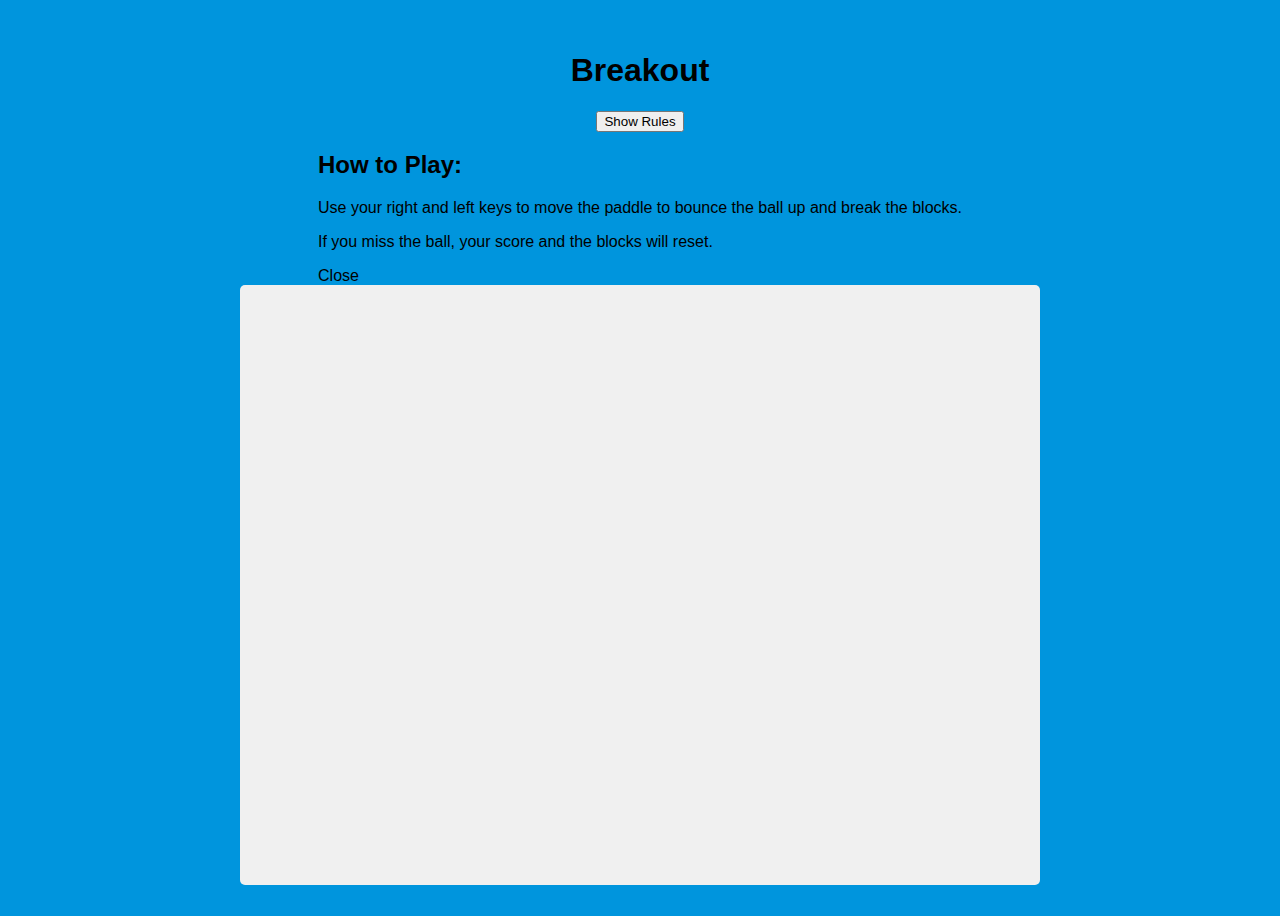
==== breakout.html @ a099a361 "Tue, Mar 19, 2024, 2:15 PM -07:00" ====
<!DOCTYPE html>
<html lang="en">
<head>
    <meta charset="UTF-8">
    <meta name="viewport" content="width=device-width, initial-scale=1.0">
    <title>Breakout</title>
    <link rel="stylesheet" href="css/breakout.css">
</head>
<body>
    <h1>Breakout</h1>
    <button id="rules-btn" class="btn rules-btn">Show Rules</button>
    <div id="rules" class="rules">
        <h2>How to Play:</h2>
        <p>Use your right and left keys to move the paddle to bounce the ball up and break the blocks.</p>
        <p>If you miss the ball, your score and the blocks will reset.</p>
        <button# id="close-btn" class="btn">Close</button>
    </div>

    <canvas id="canvas" width="800" height="600" ></canvas>
</body>
<script src="js/breakout.js"></script>
</html>
---- css/breakout.css ----
* {
    box-sizing: border-box;
}

body {
    background-color:#0095dd;
    display: flex;
    flex-direction: column;
    align-items: center;
    justify-content:
    center;
    min-height: 100vh;
    font-family: Arial, Helvetica, sans-serif;
}

canvas {
    background: #f0f0f0;
    display: block;
    border-radius: 5px;
}
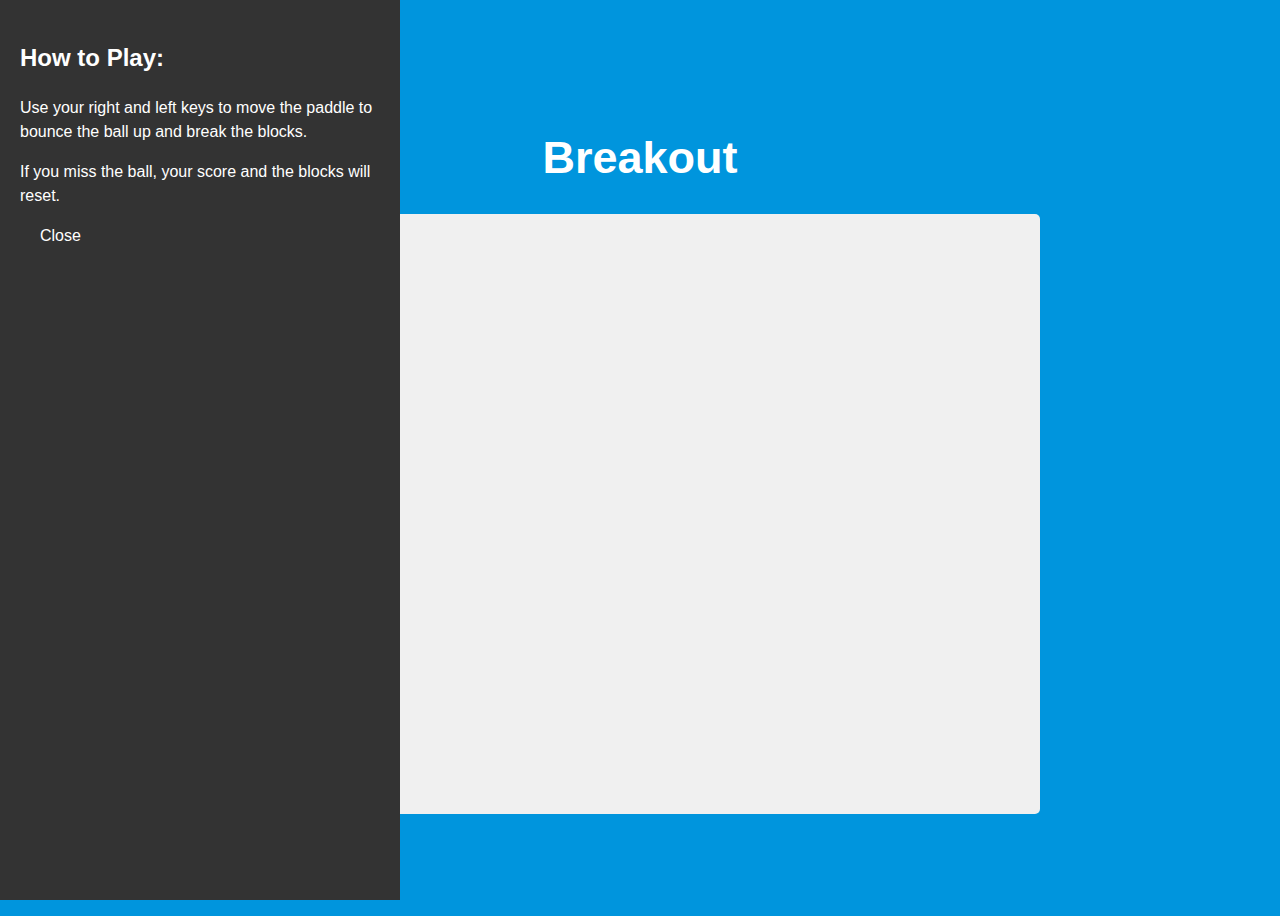
==== commit 853fe65f: "Thu, Apr 4, 2024, 1:51 PM -07:00" ====
--- a/breakout.html
+++ b/breakout.html
@@ -20,3 +20,5 @@
 </body>
 <script src="js/breakout.js"></script>
 </html>
+
+
--- a/css/breakout.css
+++ b/css/breakout.css
@@ -18,3 +18,50 @@
     display: block;
     border-radius: 5px;
 }
+
+h1 {
+    font-size: 45px;
+color: #ffffff
+}
+
+.btn {
+    cursor: pointer;
+    border: 0;
+    padding: 10px 20px;
+    background: #000000
+    color: #ffffff;
+    border-radius: 5px;
+}
+
+.btn:hover {
+    background: #222222;
+}
+
+.btn:active {
+    transform: scale(0.98);
+}
+
+.rules-btn {
+    position: absolute;
+    top: 30px;
+    left: 30px;
+}
+
+.rules {
+    position: absolute;
+    top: 0;
+    left: 0;
+    background: #333333;
+    color: #ffffff;
+    min-height: 100vh;
+    width: 400px;
+    padding: 20px;
+    line-height: 1.5;
+    transform: translateX (-400px);
+    transition: transform 1s ease-in-out;
+}
+
+.rules.show.active {
+    transform: translateX (0);
+
+}
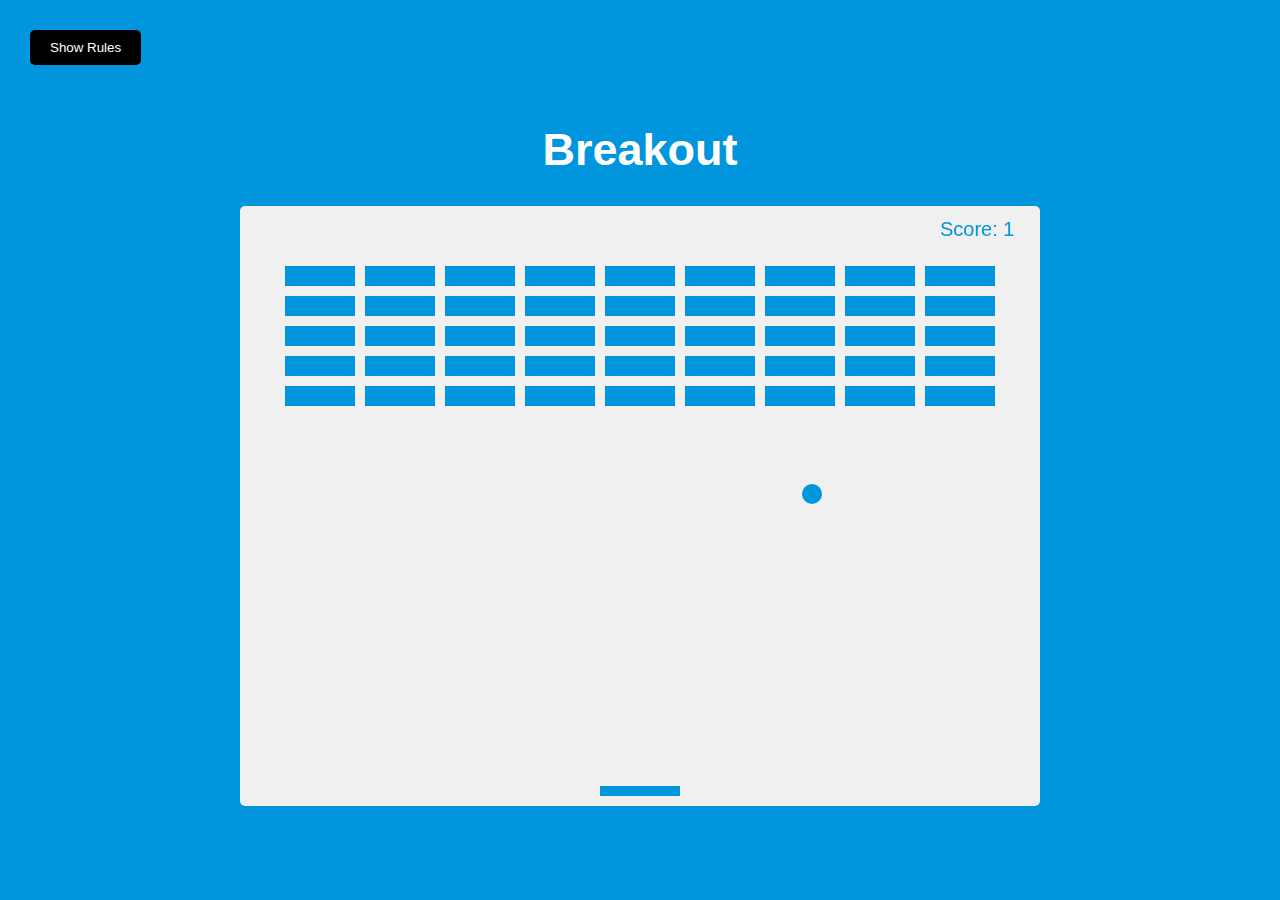
==== commit 207a066a: "Tue, Apr 9, 2024, 2:26 PM -07:00" ====
--- a/breakout.html
+++ b/breakout.html
@@ -10,15 +10,14 @@
     <h1>Breakout</h1>
     <button id="rules-btn" class="btn rules-btn">Show Rules</button>
     <div id="rules" class="rules">
-        <h2>How to Play:</h2>
-        <p>Use your right and left keys to move the paddle to bounce the ball up and break the blocks.</p>
-        <p>If you miss the ball, your score and the blocks will reset.</p>
-        <button# id="close-btn" class="btn">Close</button>
+        <h2>How To Play:</h2>
+        <p>Use your left and right arrow keys to move the bar side to side and bounce the ball up and break the blocks.</p>
+        <p>If you miss the ball, the score and blocks will reset.</p>
+        <button id="close-btn" class="btn">Close</button>
     </div>
 
-    <canvas id="canvas" width="800" height="600" ></canvas>
+
+<canvas id="canvas" width="800" height="600"></canvas>
 </body>
 <script src="js/breakout.js"></script>
 </html>
-
-
--- a/css/breakout.css
+++ b/css/breakout.css
@@ -1,17 +1,19 @@
 * {
-    box-sizing: border-box;
+    box-sizing: border-box:
 }
 
+
 body {
-    background-color:#0095dd;
+    background-color: #0095dd;
     display: flex;
     flex-direction: column;
     align-items: center;
-    justify-content:
-    center;
+    justify-content: center;
     min-height: 100vh;
+    margin: 0;
     font-family: Arial, Helvetica, sans-serif;
 }
+
 
 canvas {
     background: #f0f0f0;
@@ -19,27 +21,32 @@
     border-radius: 5px;
 }
 
+
 h1 {
     font-size: 45px;
-color: #ffffff
+    color: #ffffff;
 }
+
 
 .btn {
     cursor: pointer;
     border: 0;
     padding: 10px 20px;
-    background: #000000
+    background: #000000;
     color: #ffffff;
     border-radius: 5px;
 }
+
 
 .btn:hover {
     background: #222222;
 }
 
+
 .btn:active {
     transform: scale(0.98);
 }
+
 
 .rules-btn {
     position: absolute;
@@ -47,21 +54,22 @@
     left: 30px;
 }
 
+
 .rules {
     position: absolute;
     top: 0;
     left: 0;
     background: #333333;
-    color: #ffffff;
+    color: white;
     min-height: 100vh;
     width: 400px;
     padding: 20px;
     line-height: 1.5;
-    transform: translateX (-400px);
+    transform: translateX(-450px);
     transition: transform 1s ease-in-out;
 }
 
-.rules.show.active {
-    transform: translateX (0);
 
+.rules.show {
+    transform: translateX(0);
 }
